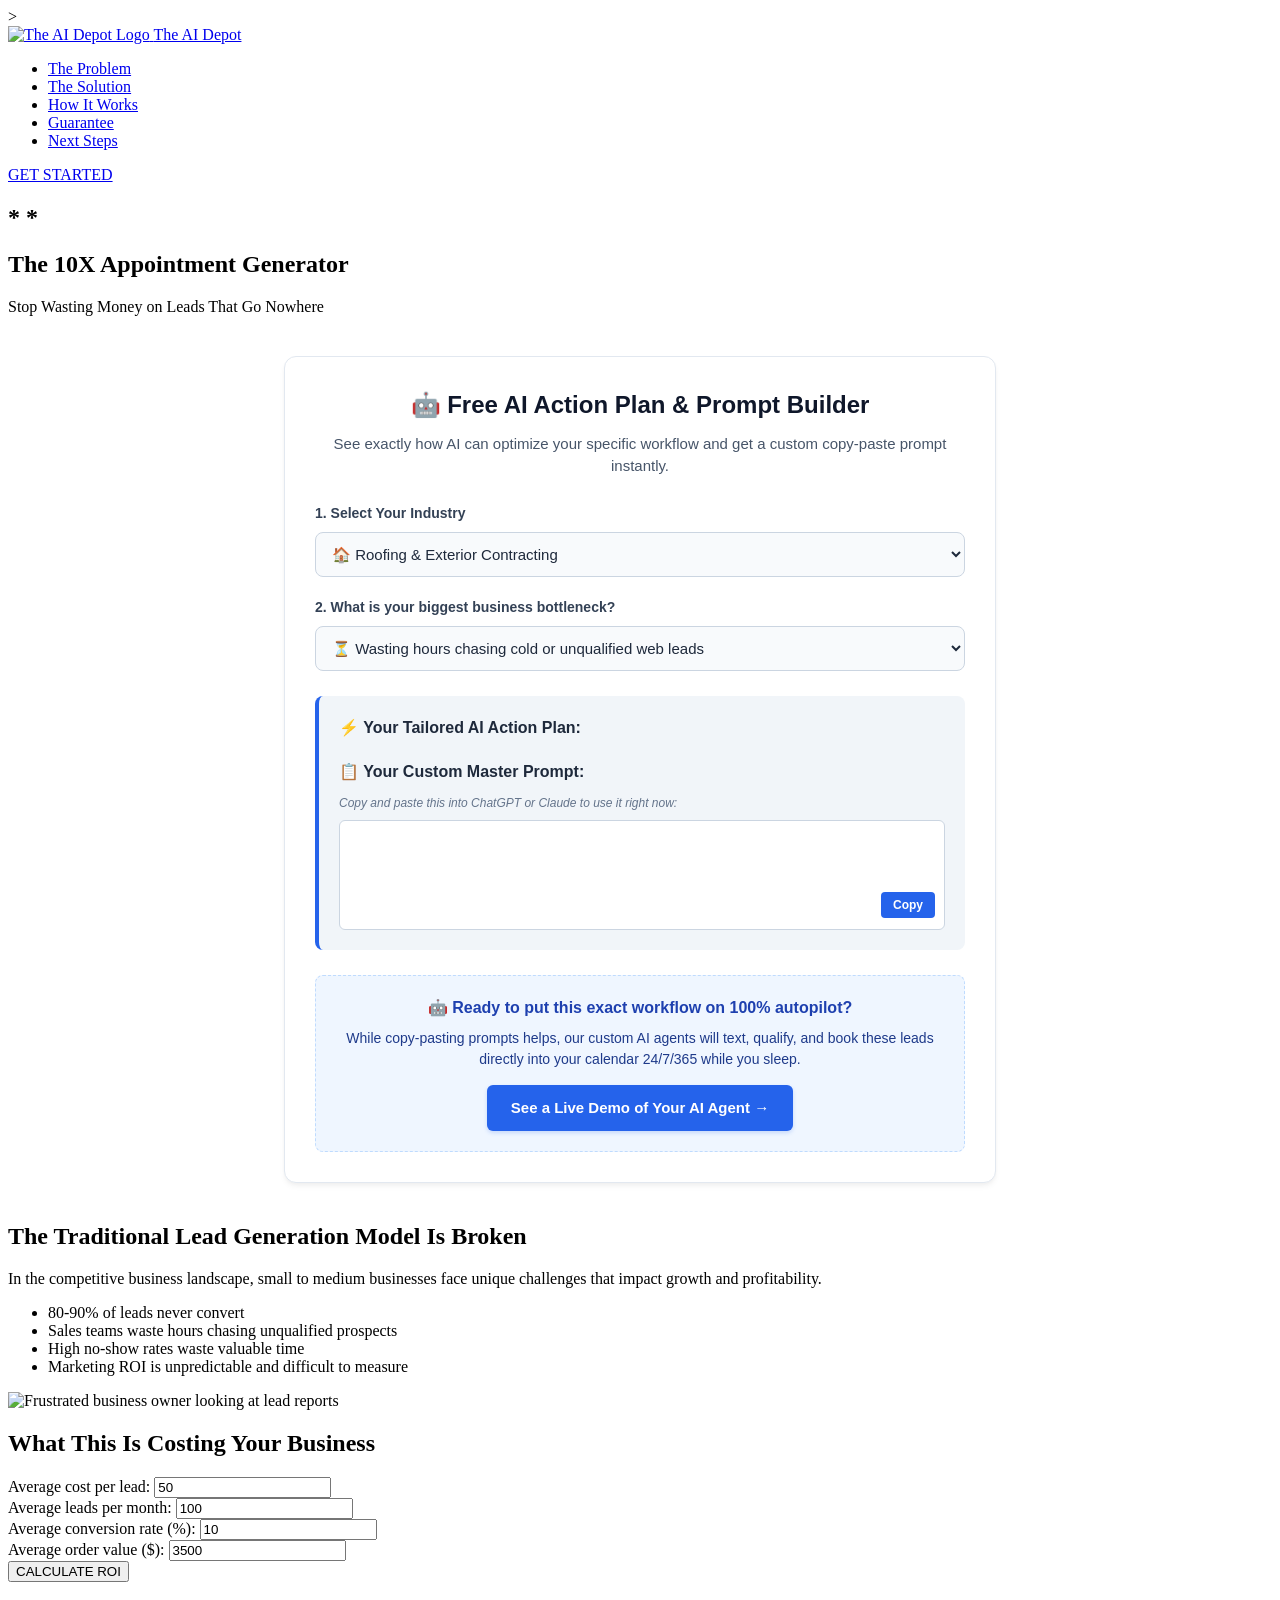
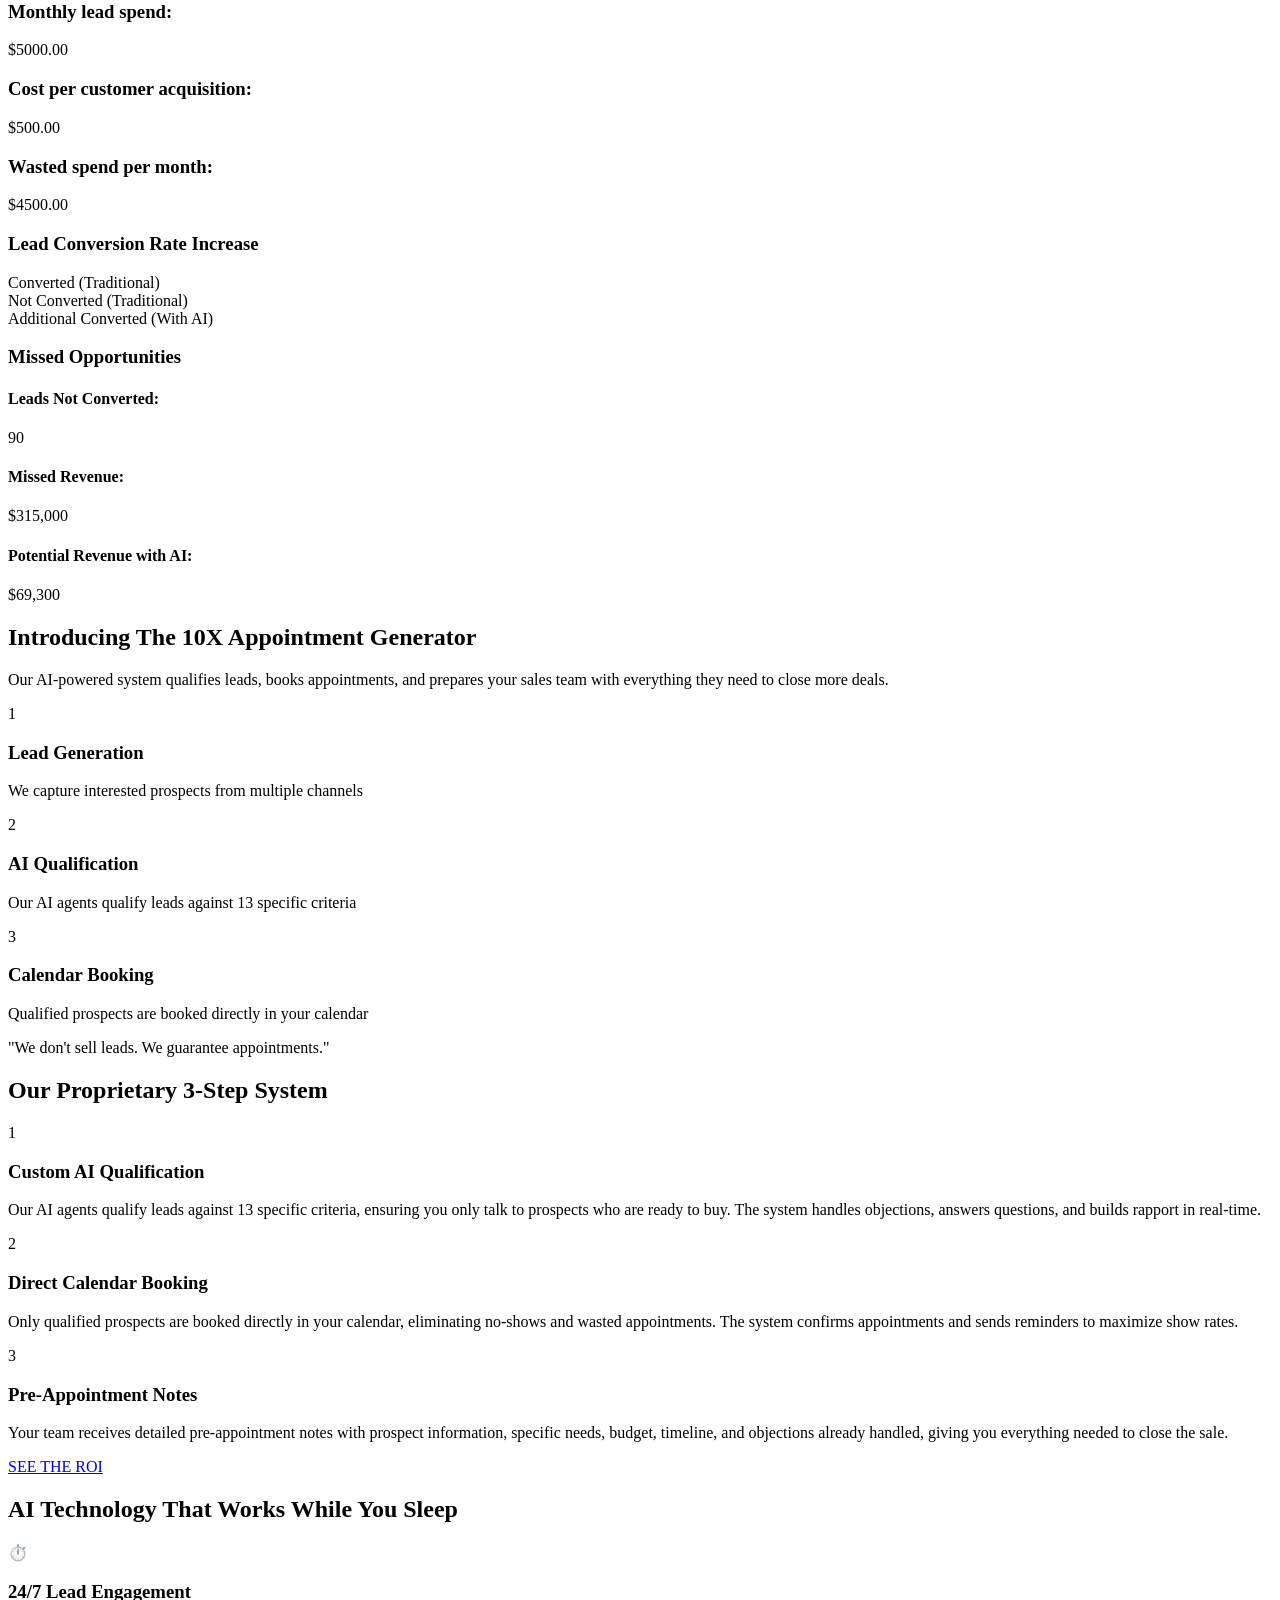
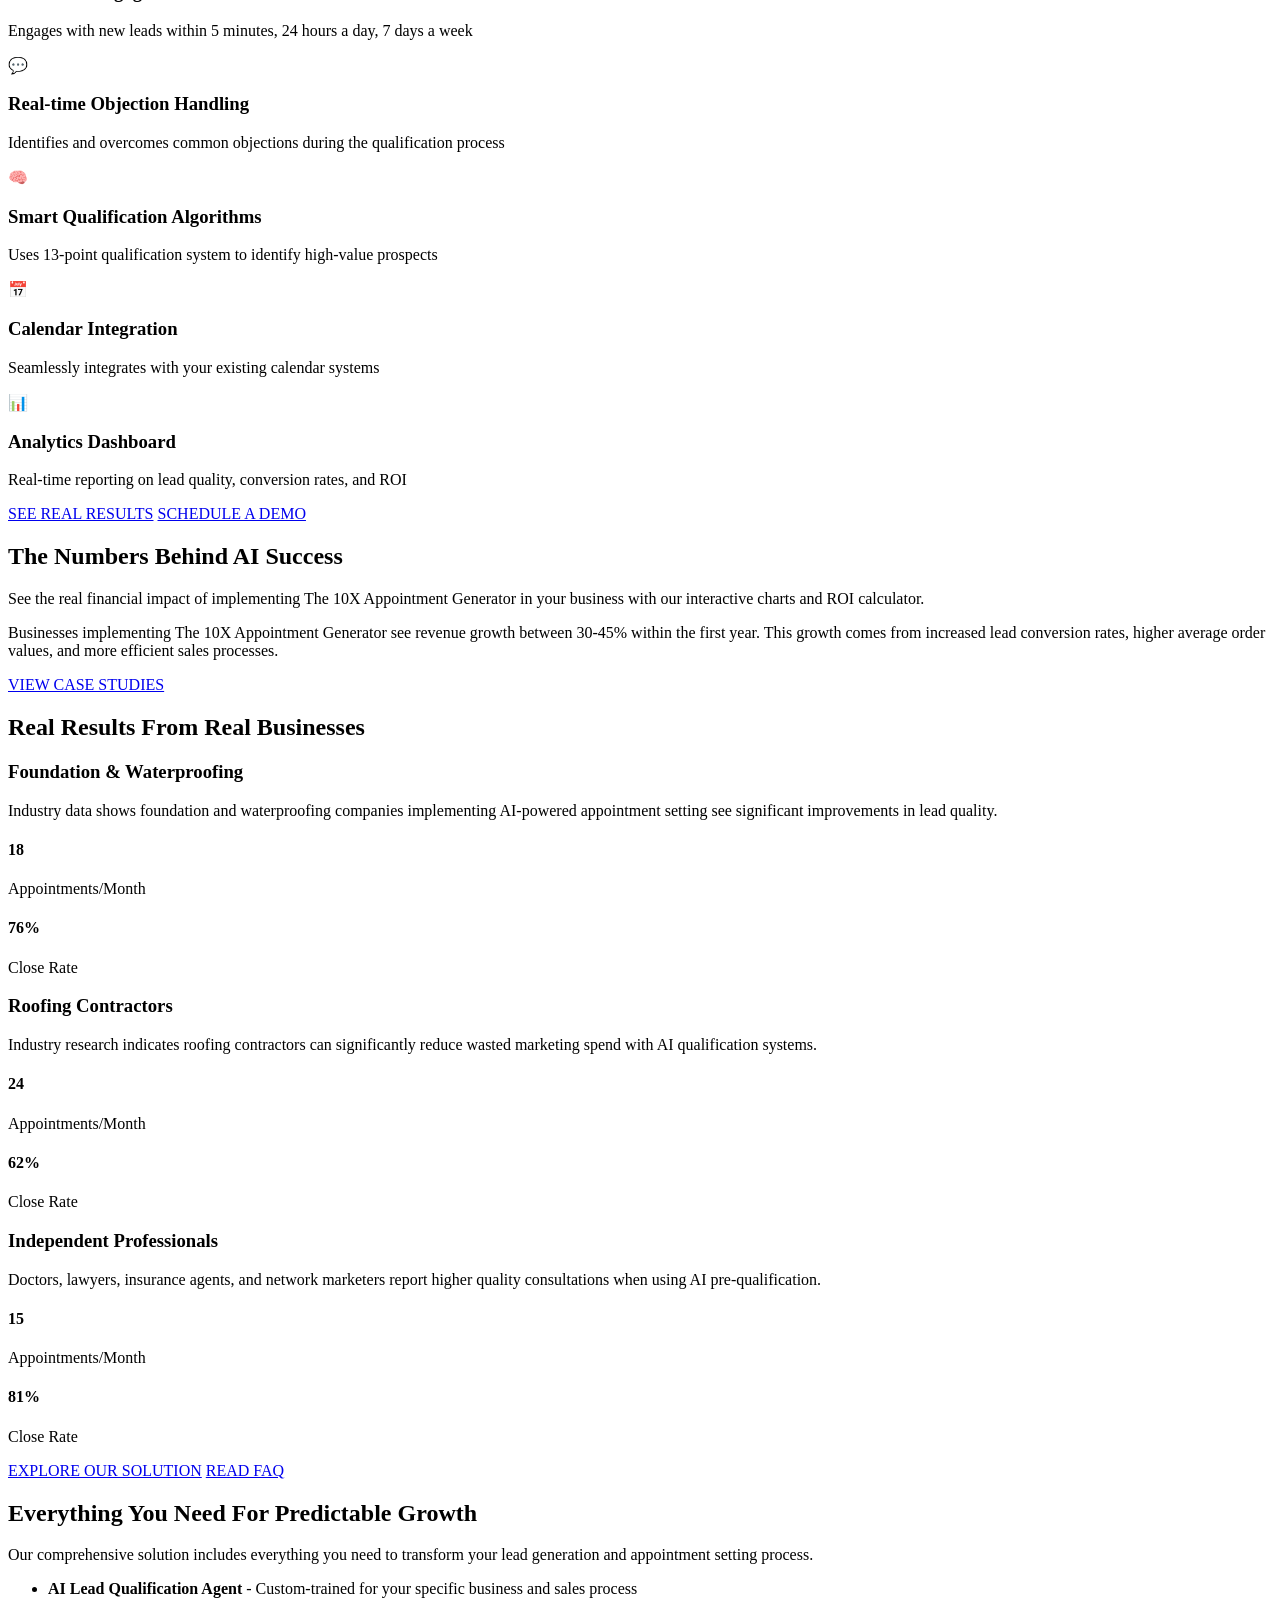
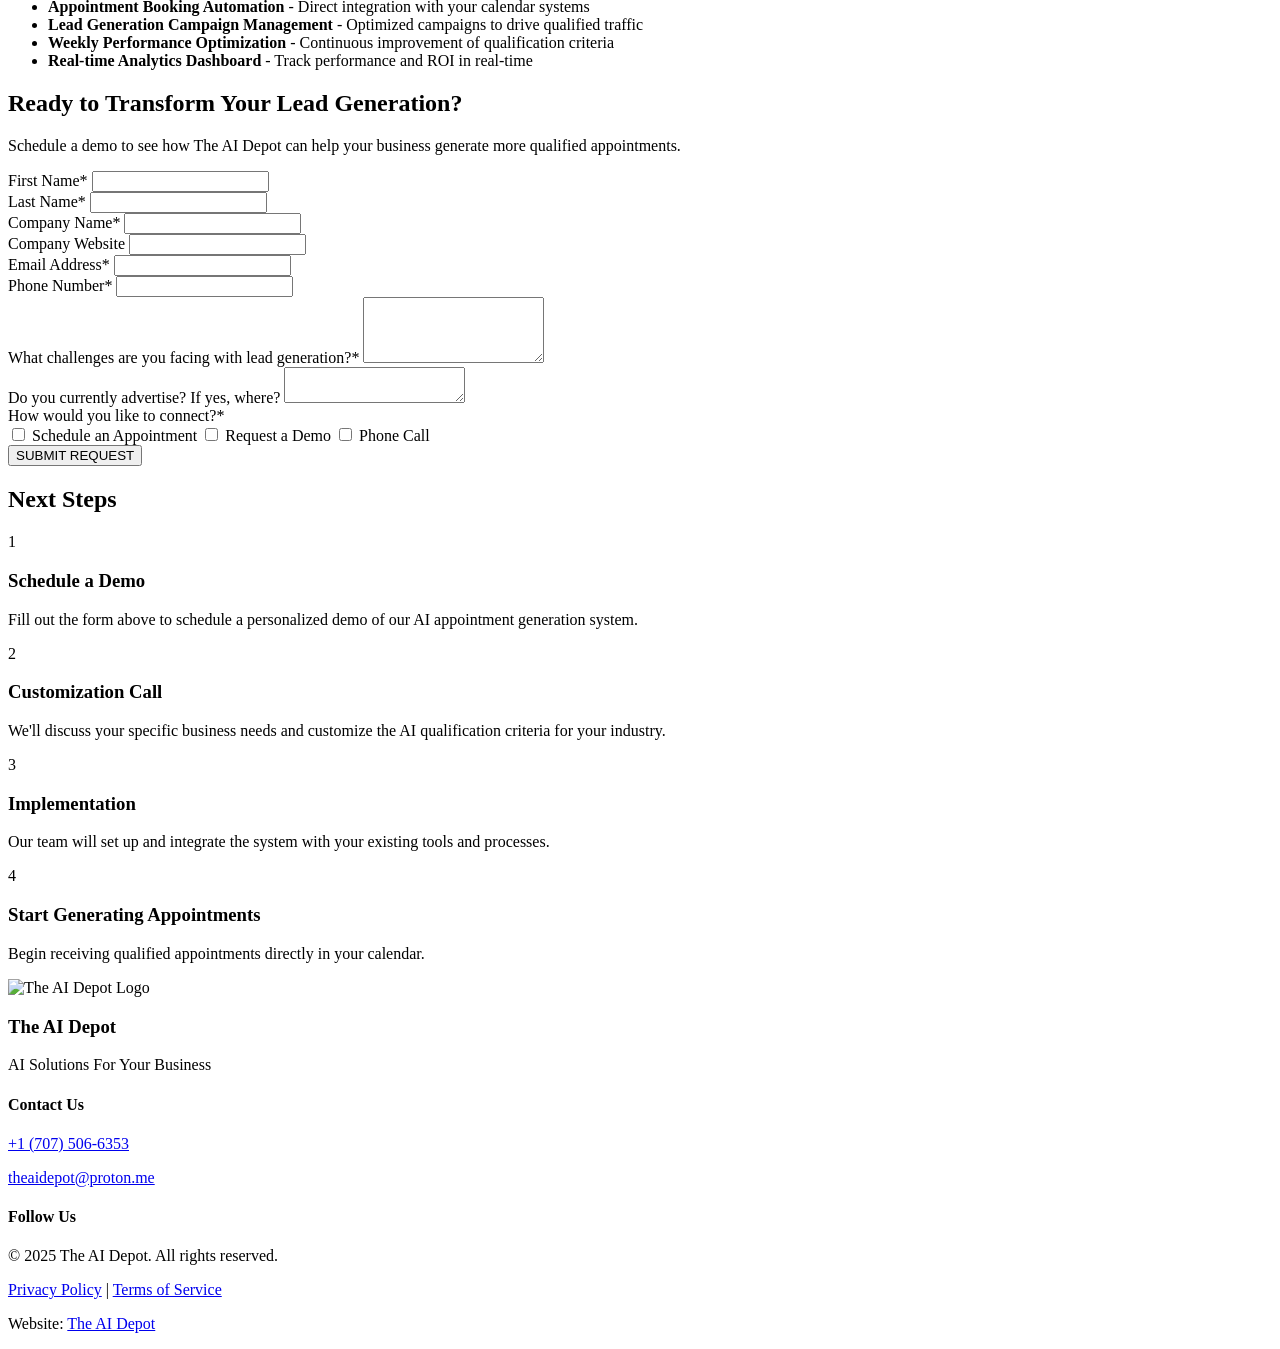
==== index1.html @ 07ce2d77 "Update index.html Added AI Depot Free Tool Widget with dynamic industry and bottleneck selection for" ====
</form><!DOCTYPE html>
<html lang="en">
<head>
    <meta charset="UTF-8">
    <meta name="viewport" content="width=device-width, initial-scale=1.0">
    <title>The AI Depot | Your On-Demand AI Department. Powerful, Custom AI without the Enterprise Cost.</title>
     <link rel="icon" href="https://raw.githubusercontent.com/TheAIDepot/blueprint/main/public/images/taid_logo.jpg" type="image/jpeg">
<link rel="preconnect" href="https://googleapis.com">
<link rel="preconnect" href="https://gstatic.com" crossorigin>
<link href="https://googleapis.com/css2?family=Roboto:wght@300;400;500;700;900&display=swap" rel="stylesheet">
<link rel="stylesheet" href="styles.css">
<link rel="stylesheet" href="https://cloudflare.com">
<meta name="viewport" content="width=device-width, initial-scale=1.0">
>

</head>
<body>
    <header>
        <div class="container">
            <div class="logo-container">
                <a href="#" class="logo">
                    <img src="assets/taid_logo.jpg" alt="The AI Depot Logo">
                    <span>The AI Depot</span>
                </a>
            </div>
            <nav>
                <ul class="nav-links">
                    
                    <li><a href="#problem">The Problem</a></li>
                    <li><a href="#solution">The Solution</a></li>
                    <li><a href="#how-it-works">How It Works</a></li>
                    <li><a href="#guarantee">Guarantee</a></li>
                    <li><a href="#next-steps">Next Steps</a></li>
                </ul>
            </nav>
            <a href="https://calendly.com/contactaidepot/30min" class="cta-button">GET STARTED</a>
            <div class="hamburger">
                <span></span>
                <span></span>
                <span></span>
            </div>
        </div>
    </header>


    
    <section class="hero">
        <div class="container">
             <h1>                              </h1>
             <h1>                              </h1>
            <h1>                              </h1>
            <h1>*                              *</h1>
            <h1>The 10X Appointment Generator</h1>
            <p class="subtitle">Stop Wasting Money on Leads That Go Nowhere</p>

            <!-- START OF THE AI DEPOT FREE TOOL WIDGET -->
<div id="ai-depot-widget-container" style="max-width: 650px; margin: 40px auto; padding: 30px; font-family: -apple-system, BlinkMacSystemFont, 'Segoe UI', Roboto, Helvetica, Arial, sans-serif; border: 1px solid #e2e8f0; border-radius: 12px; background: #ffffff; box-shadow: 0 4px 6px -1px rgba(0,0,0,0.05), 0 2px 4px -1px rgba(0,0,0,0.03); color: #1a202c; line-height: 1.5;">
    
    <div style="text-align: center; margin-bottom: 25px;">
        <h2 style="margin: 0 0 10px 0; font-size: 24px; font-weight: 700; color: #0f172a;">🤖 Free AI Action Plan & Prompt Builder</h2>
        <p style="margin: 0; font-size: 15px; color: #475569;">See exactly how AI can optimize your specific workflow and get a custom copy-paste prompt instantly.</p>
    </div>

    <!-- Dropdown 1 -->
    <div style="margin-bottom: 20px;">
        <label for="taid-industry" style="display: block; margin-bottom: 8px; font-size: 14px; font-weight: 600; color: #334155;">1. Select Your Industry</label>
        <select id="taid-industry" onchange="generateAiPlan()" style="width: 100%; padding: 12px; font-size: 15px; border: 1px solid #cbd5e1; border-radius: 8px; background-color: #f8fafc; color: #1e293b; cursor: pointer; outline: none; transition: border-color 0.2s;">
            <option value="roofing">🏠 Roofing & Exterior Contracting</option>
            <option value="foundation">🏗️ Foundation Repair & Waterproofing</option>
            <option value="independent">💼 Independent Professional (Legal, Medical, Insurance)</option>
            <option value="hvac">🛠️ General Home Services / HVAC / Plumbing</option>
            <option value="other">🏢 Other B2B / Service-Based Business</option>
        </select>
    </div>

    <!-- Dropdown 2 -->
    <div style="margin-bottom: 25px;">
        <label for="taid-bottleneck" style="display: block; margin-bottom: 8px; font-size: 14px; font-weight: 600; color: #334155;">2. What is your biggest business bottleneck?</label>
        <select id="taid-bottleneck" onchange="generateAiPlan()" style="width: 100%; padding: 12px; font-size: 15px; border: 1px solid #cbd5e1; border-radius: 8px; background-color: #f8fafc; color: #1e293b; cursor: pointer; outline: none; transition: border-color 0.2s;">
            <option value="chasing">⏳ Wasting hours chasing cold or unqualified web leads</option>
            <option value="noshow">📉 High "no-show" rates for scheduled consultations</option>
            <option value="marketing">❌ Spending money on marketing/ads that never convert</option>
            <option value="afterhours">🌙 Missing out on leads that submit forms after business hours</option>
            <option value="admin">📝 Sales team spending too much time on manual admin work</option>
        </select>
    </div>

    <!-- Dynamic Output Area -->
    <div id="taid-output" style="background: #f1f5f9; padding: 20px; border-radius: 8px; border-left: 4px solid #2563eb; margin-bottom: 25px;">
        <h4 style="margin: 0 0 10px 0; font-size: 16px; font-weight: 700; color: #1e293b;">⚡ Your Tailored AI Action Plan:</h4>
        <p id="taid-action-plan" style="margin: 0 0 20px 0; font-size: 14px; color: #475569;"></p>
        
        <h4 style="margin: 0 0 10px 0; font-size: 16px; font-weight: 700; color: #1e293b;">📋 Your Custom Master Prompt:</h4>
        <p style="margin: 0 0 8px 0; font-size: 12px; color: #64748b; font-style: italic;">Copy and paste this into ChatGPT or Claude to use it right now:</p>
        
        <div style="position: relative;">
            <textarea id="taid-prompt-text" readonly style="width: 100%; height: 110px; padding: 12px; font-size: 13px; font-family: monospace; border: 1px solid #cbd5e1; border-radius: 6px; background: #ffffff; color: #334155; resize: none; box-sizing: border-box; outline: none;"></textarea>
            <button onclick="copyTaidPrompt()" style="position: absolute; right: 10px; bottom: 12px; background: #2563eb; color: #ffffff; border: none; padding: 6px 12px; font-size: 12px; font-weight: 600; border-radius: 4px; cursor: pointer; transition: background 0.2s;">Copy</button>
        </div>
        <div id="copy-toast" style="display: none; text-align: right; font-size: 12px; color: #16a34a; margin-top: 4px; font-weight: 600;">✓ Prompt copied to clipboard!</div>
    </div>

    <!-- The Funnel Bridge / CTA -->
    <div style="background: #eff6ff; border: 1px dashed #bfdbfe; padding: 20px; border-radius: 8px; text-align: center;">
        <h4 style="margin: 0 0 8px 0; font-size: 16px; font-weight: 700; color: #1e40af;">🤖 Ready to put this exact workflow on 100% autopilot?</h4>
        <p style="margin: 0 0 15px 0; font-size: 14px; color: #1e3a8a;">While copy-pasting prompts helps, our custom AI agents will text, qualify, and book these leads directly into your calendar 24/7/365 while you sleep.</p>
        <a href="#demo-form" style="display: inline-block; background: #2563eb; color: #ffffff; text-decoration: none; padding: 12px 24px; font-size: 15px; font-weight: 700; border-radius: 6px; transition: background 0.2s; box-shadow: 0 2px 4px rgba(37,99,235,0.2);">See a Live Demo of Your AI Agent &rarr;</a>
    </div>

</div>

<script>
function generateAiPlan() {
    const industry = document.getElementById('taid-industry').value;
    const bottleneck = document.getElementById('taid-bottleneck').value;
    
    let actionPlan = "";
    let masterPrompt = "";

    // Fallback/Generic definitions to ensure an outcome for all 25 possible matrix pairs
    const broadFixes = {
        chasing: {
            plan: "Your marketing is driving clicks, but your sales team is burning out playing phone tag. You need an automated text/email triage agent that engages new inbound leads within 180 seconds to filter out tire-kickers before your team ever picks up the phone.",
            prompt: "Act as an expert triage and intake coordinator for a premium service business. Your job is to pre-qualify a new inbound lead who just filled out a form on our website. Ask exactly 3 questions, one at a time, to determine their exact problem, their immediate timeline, and if they are the primary decision maker. Keep your tone helpful, professional, and urgent. Do not give pricing. If they qualify, instruct them to pick a time on our calendar."
        },
        noshow: {
            plan: "High-value service jobs require high-intent buyers, but prospects often back out due to price anxiety or missing context. You need an AI booking assistant that handles objections, adds educational value, and confirms real commitment prior to setting the appointment, ensuring an 80%+ show rate.",
            prompt: "Act as a consultative booking assistant for a professional services firm. A prospect is hesitant to confirm their on-site consultation because they are worried it will take too long or be high-pressure. Write a 3-sentence, empathetic response that validates their time concern, explains that our streamlined consultations target the exact solution so they save money, and gently asks if morning or afternoon works better to lock in their slot."
        },
        marketing: {
            plan: "Wasted ad spend happens when paid traffic hits a dead-end form. You need an AI conversation layer attached directly to your landing pages that immediately intercepts incoming lead information, handles upfront friction, and guarantees an appointment while their intent is hot.",
            prompt: "Act as a conversion optimization assistant for a marketing campaign. Analyze the following inbound message from a paid ad lead who clicked 'Learn More'. Respond instantly with a highly engaging hook that references the specific ad offer, answers their immediate baseline objection about pricing transparently by steering them toward a customized assessment, and provides a direct calendar link."
        },
        afterhours: {
            plan: "Service companies often lose thousands in revenue simply because a competitor answered the phone first at 8:00 PM. You need a 24/7 conversational AI agent that acts as your overnight assistant, qualifies their intent, and drops them right into your calendar while you sleep.",
            prompt: "Act as a professional 24/7 virtual assistant for a high-end service business. A customer is messaging late at night needing an urgent assessment. Write a response that acknowledges the late hour politely, assures them they are in the right place, answers their question based on our standard offerings, and presents a direct calendar link to secure the earliest slot tomorrow morning. Keep the tone elite, professional, and reassuring."
        },
        admin: {
            plan: "Your highest-paid sales assets are wasting hours entering CRM details and drafting follow-ups. You need an automated AI agent that synthesizes lead conversations, labels objections, drafts the follow-up, and presents complete preparation notes directly inside your booking system.",
            prompt: "Act as an advanced sales operations assistant. Review the following raw conversation transcript between an inbound prospect and our intake system. Generate a concise set of Pre-Appointment Notes including: 1) Core Problem, 2) Timeline, 3) Estimated Budget tier, and 4) Top Objections raised. Conclude with a perfectly drafted 1-paragraph email follow-up tailored to address those exact points."
        }
    };

    // Specific Highlighted Matrix Combinations
    if (industry === "roofing" && bottleneck === "chasing") {
        actionPlan = "Your marketing is driving clicks, but your sales team is burning out playing phone tag. You need an automated text/email triage agent that engages new roofing leads within 180 seconds to filter out tire-kickers before your team ever picks up the phone.";

            
            <!-- Calendly Widget CSS -->
  <link rel="stylesheet" href="https://assets.calendly.com/assets/booking/css/booking-531dac03.css" />

  <style>
    html, body {
      margin: 0;
      padding: 0;
      height: 100%;
      background-color: #ffffff;
      font-family: -apple-system, BlinkMacSystemFont, 'Segoe UI', Roboto, Oxygen, Ubuntu, sans-serif;
    }

    .calendly-container {
      display: flex;
      align-items: center;
      justify-content: center;
      height: 100vh;
    }

    .calendly-inline-widget {
      width: 100%;
      max-width: 900px;
      height: 90vh;
      border: none;
    }
  </style>
</head>
<body>
  <div class="calendly-container">
    <div 
      class="calendly-inline-widget" 
      data-url="https://calendly.com/contactaidepot/30min" 
      style="min-width:320px; height:100%;">
    </div>
  </div>

  <!-- Calendly Embed Script -->
  <script type="text/javascript" src="https://assets.calendly.com/assets/external/widget.js" async></script>
</body>
        </div>
    </section>

    <section id="problem" class="problem">
        <div class="container">
            <h2>The Traditional Lead Generation Model Is Broken</h2>
            <p>In the competitive business landscape, small to medium businesses face unique challenges that impact growth and profitability.</p>
            
            <ul class="problem-list">
                <li><i class="fas fa-times"></i> 80-90% of leads never convert</li>
                <li><i class="fas fa-times"></i> Sales teams waste hours chasing unqualified prospects</li>
                <li><i class="fas fa-times"></i> High no-show rates waste valuable time</li>
                <li><i class="fas fa-times"></i> Marketing ROI is unpredictable and difficult to measure</li>
            </ul>

            <div class="problem-image">
                <img src="assets/isaac-macdonald-unsplash.jpg" alt="Frustrated business owner looking at lead reports">
            </div>

            
        </div>
    </section>

    <section id="calculator" class="calculator">
        <div class="container">
            <h2>What This Is Costing Your Business</h2>
            
            <div class="calculator-form">
                <div class="form-group">
                    <label for="cost-per-lead">Average cost per lead:</label>
                    <input type="number" id="cost-per-lead" placeholder="50" value="50">
                </div>
                
                <div class="form-group">
                    <label for="leads-per-month">Average leads per month:</label>
                    <input type="number" id="leads-per-month" placeholder="100" value="100">
                </div>
                
                <div class="form-group">
                    <label for="conversion-rate">Average conversion rate (%):</label>
                    <input type="number" id="conversion-rate" placeholder="10" value="10">
                </div>
                
                <div class="form-group">
                    <label for="order-value">Average order value ($):</label>
                    <input type="number" id="order-value" placeholder="3500" value="3500">
                </div>
                
                <button id="calculate-roi" class="cta-button">CALCULATE ROI</button>
            </div>
            
            <div class="calculator-results">
                <div class="result-item">
                    <h3>Monthly lead spend:</h3>
                    <p id="monthly-spend">$5000.00</p>
                </div>
                
                <div class="result-item">
                    <h3>Cost per customer acquisition:</h3>
                    <p id="acquisition-cost">$500.00</p>
                </div>
                
                <div class="result-item">
                    <h3>Wasted spend per month:</h3>
                    <p id="wasted-spend">$4500.00</p>
                </div>
            </div>
            
            <div class="chart-container">
                <div class="chart">
                    <h3>Lead Conversion Rate Increase</h3>
                    <div class="chart-visual" id="conversion-chart">
                        <!-- Chart will be rendered by JavaScript -->
                    </div>
                    <div class="chart-legend">
                        <div class="legend-item">
                            <span class="legend-color traditional"></span>
                            <span>Converted (Traditional)</span>
                        </div>
                        <div class="legend-item">
                            <span class="legend-color not-converted"></span>
                            <span>Not Converted (Traditional)</span>
                        </div>
                        <div class="legend-item">
                            <span class="legend-color ai-converted"></span>
                            <span>Additional Converted (With AI)</span>
                        </div>
                    </div>
                </div>
                
                <div class="chart">
                    <h3>Missed Opportunities</h3>
                    <div class="missed-opportunities">
                        <div class="opportunity-item">
                            <h4>Leads Not Converted:</h4>
                            <p id="leads-not-converted">90</p>
                        </div>
                        <div class="opportunity-item">
                            <h4>Missed Revenue:</h4>
                            <p id="missed-revenue">$315,000</p>
                        </div>
                        <div class="opportunity-item">
                            <h4>Potential Revenue with AI:</h4>
                            <p id="potential-revenue">$69,300</p>
                        </div>
                    </div>
                </div>
            </div>
        </div>
    </section>

    <section id="solution" class="solution">
        <div class="container">
            <h2>Introducing The 10X Appointment Generator</h2>
            <p>Our AI-powered system qualifies leads, books appointments, and prepares your sales team with everything they need to close more deals.</p>
            
            <div class="solution-steps">
                <div class="step">
                    <div class="step-number">1</div>
                    <h3>Lead Generation</h3>
                    <p>We capture interested prospects from multiple channels</p>
                </div>
                
                <div class="step">
                    <div class="step-number">2</div>
                    <h3>AI Qualification</h3>
                    <p>Our AI agents qualify leads against 13 specific criteria</p>
                </div>
                
                <div class="step">
                    <div class="step-number">3</div>
                    <h3>Calendar Booking</h3>
                    <p>Qualified prospects are booked directly in your calendar</p>
                </div>
            </div>
            
            <div class="quote">
                <p>"We don't sell leads. We guarantee appointments."</p>
            </div>
            
            <div class="cta-buttons">
  
                
            </div>
        </div>
    </section>

    <section id="how-it-works" class="how-it-works">
        <div class="container">
            <h2>Our Proprietary 3-Step System</h2>
            
            <div class="steps-detailed">
                <div class="step-detailed">
                    <div class="step-number">1</div>
                    <div class="step-content">
                        <h3>Custom AI Qualification</h3>
                        <p>Our AI agents qualify leads against 13 specific criteria, ensuring you only talk to prospects who are ready to buy. The system handles objections, answers questions, and builds rapport in real-time.</p>
                    </div>
                </div>
                
                <div class="step-detailed">
                    <div class="step-number">2</div>
                    <div class="step-content">
                        <h3>Direct Calendar Booking</h3>
                        <p>Only qualified prospects are booked directly in your calendar, eliminating no-shows and wasted appointments. The system confirms appointments and sends reminders to maximize show rates.</p>
                    </div>
                </div>
                
                <div class="step-detailed">
                    <div class="step-number">3</div>
                    <div class="step-content">
                        <h3>Pre-Appointment Notes</h3>
                        <p>Your team receives detailed pre-appointment notes with prospect information, specific needs, budget, timeline, and objections already handled, giving you everything needed to close the sale.</p>
                    </div>
                </div>
            </div>
            
            <a href="#case-studies" class="cta-button secondary">SEE THE ROI</a>
        </div>
    </section>

    <section class="features">
        <div class="container">
            <h2>AI Technology That Works While You Sleep</h2>
            
            <div class="features-grid">
                <div class="feature">
                    <div class="feature-icon">⏱️</div>
                    <h3>24/7 Lead Engagement</h3>
                    <p>Engages with new leads within 5 minutes, 24 hours a day, 7 days a week</p>
                </div>
                
                <div class="feature">
                    <div class="feature-icon">💬</div>
                    <h3>Real-time Objection Handling</h3>
                    <p>Identifies and overcomes common objections during the qualification process</p>
                </div>
                
                <div class="feature">
                    <div class="feature-icon">🧠</div>
                    <h3>Smart Qualification Algorithms</h3>
                    <p>Uses 13-point qualification system to identify high-value prospects</p>
                </div>
                
                <div class="feature">
                    <div class="feature-icon">📅</div>
                    <h3>Calendar Integration</h3>
                    <p>Seamlessly integrates with your existing calendar systems</p>
                </div>
                
                <div class="feature">
                    <div class="feature-icon">📊</div>
                    <h3>Analytics Dashboard</h3>
                    <p>Real-time reporting on lead quality, conversion rates, and ROI</p>
                </div>
            </div>
            
            <div class="cta-buttons">
                <a href="#case-studies" class="cta-button secondary">SEE REAL RESULTS</a>
                <a href="#contact" class="cta-button primary">SCHEDULE A DEMO</a>
            </div>
        </div>
    </section>

    <section class="roi">
        <div class="container">
            <h2>The Numbers Behind AI Success</h2>
            <p>See the real financial impact of implementing The 10X Appointment Generator in your business with our interactive charts and ROI calculator.</p>
            
            <p>Businesses implementing The 10X Appointment Generator see revenue growth between 30-45% within the first year. This growth comes from increased lead conversion rates, higher average order values, and more efficient sales processes.</p>
            
            <a href="#case-studies" class="cta-button secondary">VIEW CASE STUDIES</a>
        </div>
    </section>

    <section id="case-studies" class="case-studies">
        <div class="container">
            <h2>Real Results From Real Businesses</h2>
            
            <div class="case-studies-grid">
                <div class="case-study">
                    <h3>Foundation & Waterproofing</h3>
                    <p>Industry data shows foundation and waterproofing companies implementing AI-powered appointment setting see significant improvements in lead quality.</p>
                    <div class="case-stats">
                        <div class="stat">
                            <h4>18</h4>
                            <p>Appointments/Month</p>
                        </div>
                        <div class="stat">
                            <h4>76%</h4>
                            <p>Close Rate</p>
                        </div>
                    </div>
                </div>
                
                <div class="case-study">
                    <h3>Roofing Contractors</h3>
                    <p>Industry research indicates roofing contractors can significantly reduce wasted marketing spend with AI qualification systems.</p>
                    <div class="case-stats">
                        <div class="stat">
                            <h4>24</h4>
                            <p>Appointments/Month</p>
                        </div>
                        <div class="stat">
                            <h4>62%</h4>
                            <p>Close Rate</p>
                        </div>
                    </div>
                </div>
                
                <div class="case-study">
                    <h3>Independent Professionals</h3>
                    <p>Doctors, lawyers, insurance agents, and network marketers report higher quality consultations when using AI pre-qualification.</p>
                    <div class="case-stats">
                        <div class="stat">
                            <h4>15</h4>
                            <p>Appointments/Month</p>
                        </div>
                        <div class="stat">
                            <h4>81%</h4>
                            <p>Close Rate</p>
                        </div>
                    </div>
                </div>
            </div>
            
            <div class="cta-buttons">
                <a href="#solution" class="cta-button secondary">EXPLORE OUR SOLUTION</a>
                <a href="#faq" class="cta-button tertiary">READ FAQ</a>
            </div>
        </div>
    </section>

    <section id="guarantee" class="benefits">
        <div class="container">
            <h2>Everything You Need For Predictable Growth</h2>
            <p>Our comprehensive solution includes everything you need to transform your lead generation and appointment setting process.</p>
            
            <ul class="benefits-list">
                <li><strong>AI Lead Qualification Agent</strong> - Custom-trained for your specific business and sales process</li>
                <li><strong>Appointment Booking Automation</strong> - Direct integration with your calendar systems</li>
                <li><strong>Lead Generation Campaign Management</strong> - Optimized campaigns to drive qualified traffic</li>
                <li><strong>Weekly Performance Optimization</strong> - Continuous improvement of qualification criteria</li>
                <li><strong>Real-time Analytics Dashboard</strong> - Track performance and ROI in real-time</li>
            </ul>
        </div>
    </section>

    <section id="contact" class="contact">
        <div class="container">
            <h2>Ready to Transform Your Lead Generation?</h2>
            <p>Schedule a demo to see how The AI Depot can help your business generate more qualified appointments.</p>
            
            <div class="contact-form-container">
                <form id="contact-form" class="contact-form" action="https://formsubmit.co/contactaidepot@gmail.com" method="POST">
  <input type="hidden" name="_subject" value="New Lead from AI Depot">
  <input type="hidden" name="_next" value="theaidepot.github.io/theaidepot/thank-you.html">
  <input type="hidden" name="_template" value="table">
  <input type="text" name="_honey" style="display:none">
                    <div class="form-row">
                        <div class="form-group">
                            <label for="first-name">First Name*</label>
                            <input type="text" id="first-name" name="first-name" required>
                        </div>
                        <div class="form-group">
                            <label for="last-name">Last Name*</label>
                            <input type="text" id="last-name" name="last-name" required>
                        </div>
                    </div>
                    
                    <div class="form-row">
                        <div class="form-group">
                            <label for="company-name">Company Name*</label>
                            <input type="text" id="company-name" name="company-name" required>
                        </div>
                        <div class="form-group">
                            <label for="company-url">Company Website</label>
                            <input type="url" id="company-url" name="company-url">
                        </div>
                    </div>
                    
                    <div class="form-row">
                        <div class="form-group">
                            <label for="email">Email Address*</label>
                            <input type="email" id="email" name="email" required>
                        </div>
                        <div class="form-group">
                            <label for="phone">Phone Number*</label>
                            <input type="tel" id="phone" name="phone" required>
                        </div>
                    </div>
                    
                    <div class="form-group">
                        <label for="challenges">What challenges are you facing with lead generation?*</label>
                        <textarea id="challenges" name="challenges" rows="4" required></textarea>
                    </div>
                    
                    <div class="form-group">
                        <label for="advertising">Do you currently advertise? If yes, where?</label>
                        <textarea id="advertising" name="advertising" rows="2"></textarea>
                    </div>
                    
                    <div class="form-group">
                        <label>How would you like to connect?*</label>
                        <div class="checkbox-group">
                            <label class="checkbox-label">
                                <input type="checkbox" name="connect-method" value="appointment"> Schedule an Appointment
                            </label>
                            <label class="checkbox-label">
                                <input type="checkbox" name="connect-method" value="demo"> Request a Demo
                            </label>
                            <label class="checkbox-label">
                                <input type="checkbox" name="connect-method" value="call"> Phone Call
                            </label>
                        </div>
                    </div>
                    
                    <button type="submit" class="cta-button primary">SUBMIT REQUEST</button>
                </form>
            </div>
        </div>
    </section>

    <section id="next-steps" class="next-steps">
        <div class="container">
            <h2>Next Steps</h2>
            <div class="steps-process">
                <div class="process-step">
                    <div class="step-number">1</div>
                    <h3>Schedule a Demo</h3>
                    <p>Fill out the form above to schedule a personalized demo of our AI appointment generation system.</p>
                </div>
                
                <div class="process-step">
                    <div class="step-number">2</div>
                    <h3>Customization Call</h3>
                    <p>We'll discuss your specific business needs and customize the AI qualification criteria for your industry.</p>
                </div>
                
                <div class="process-step">
                    <div class="step-number">3</div>
                    <h3>Implementation</h3>
                    <p>Our team will set up and integrate the system with your existing tools and processes.</p>
                </div>
                
                <div class="process-step">
                    <div class="step-number">4</div>
                    <h3>Start Generating Appointments</h3>
                    <p>Begin receiving qualified appointments directly in your calendar.</p>
                </div>
            </div>
        </div>
    </section>

    <footer>
        <div class="container">
            <div class="footer-content">
                <div class="footer-logo">
                    <img src="assets/taid_logo.jpg" alt="The AI Depot Logo">
                    <h3>The AI Depot</h3>
                    <p>AI Solutions For Your Business</p>
                </div>
                
                <div class="footer-contact">
                    <h4>Contact Us</h4>
                    <p><i class="fas fa-phone"></i> <a href="tel:+17075066353">+1 (707) 506-6353</a></p>
                    <p><i class="fas fa-envelope"></i> <a href="mailto:theaidepot@proton.me">theaidepot@proton.me</a></p>
                </div>
                
                <div class="footer-social">
                    <h4>Follow Us</h4>
                    <div class="social-icons">
                        <a href="https://www.youtube.com/@TheAIDepotChannel" target="_blank"><i class="fab fa-youtube"></i></a>
                        <a href="https://x.com/TheAIDepot_3690" target="_blank"><i class="fab fa-twitter"></i></a>
                        <a href="https://www.linkedin.com/in/the-ai-depot-241109360/" target="_blank"><i class="fab fa-linkedin"></i></a>
                        <a href="https://www.tiktok.com/@theaidepot8" target="_blank"><i class="fab fa-tiktok"></i></a>
                        <a href="https://www.facebook.com/profile.php?id=61576271914774" target="_blank"><i class="fab fa-facebook"></i></a>
                        <a href="https://www.instagram.com/" target="_blank"><i class="fab fa-instagram"></i></a>
                    </div>
                </div>
            </div>
            
            <div class="footer-bottom">
                <p>&copy; 2025 The AI Depot. All rights reserved.</p>
                <p><a href="https://theaidepot.github.io/theaidepot/privacy">Privacy Policy</a> | <a href="https://theaidepot.github.io/theaidepot/terms">Terms of Service</a></p>
                <p>Website: <a href="https://theaidepot.github.io/theaidepot" target="_blank">The AI Depot</a></p>
            </div>
        </div>
    </footer>

    <script src="script.js"></script>
</body>
</html>
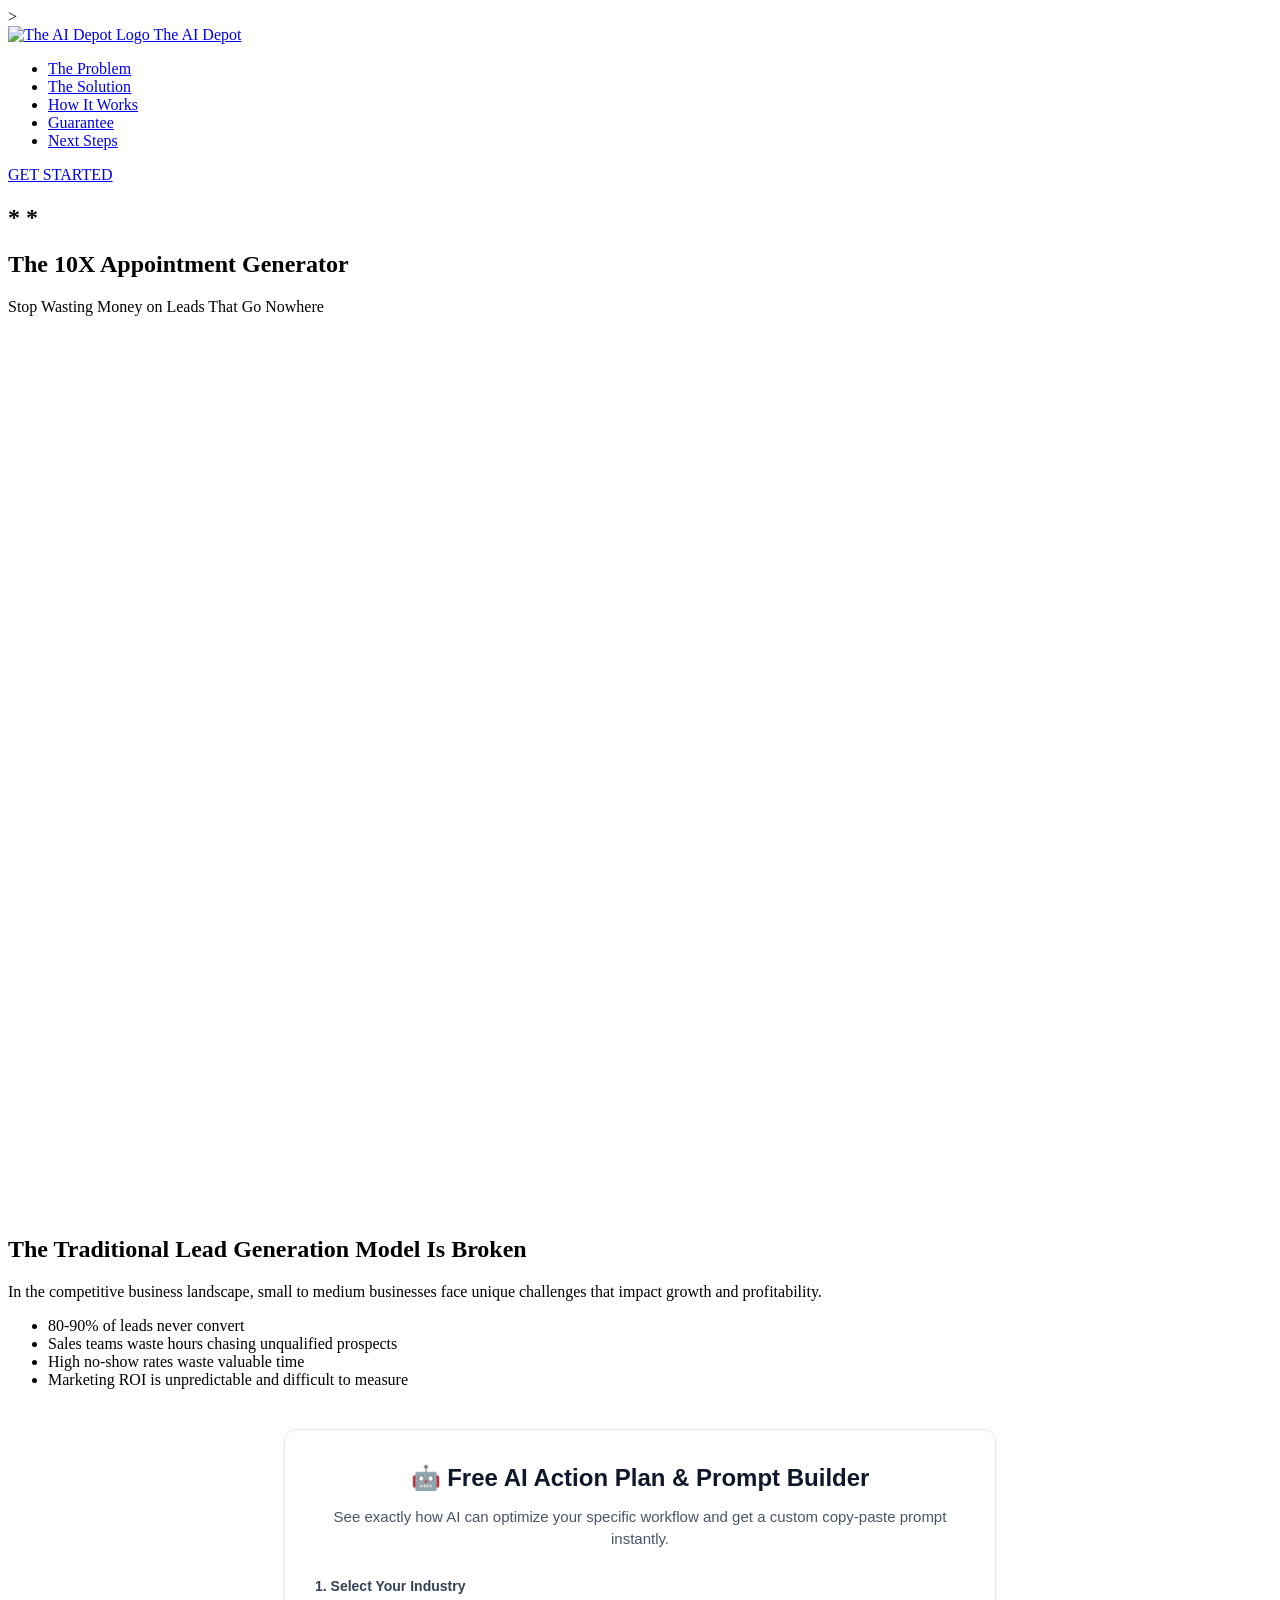
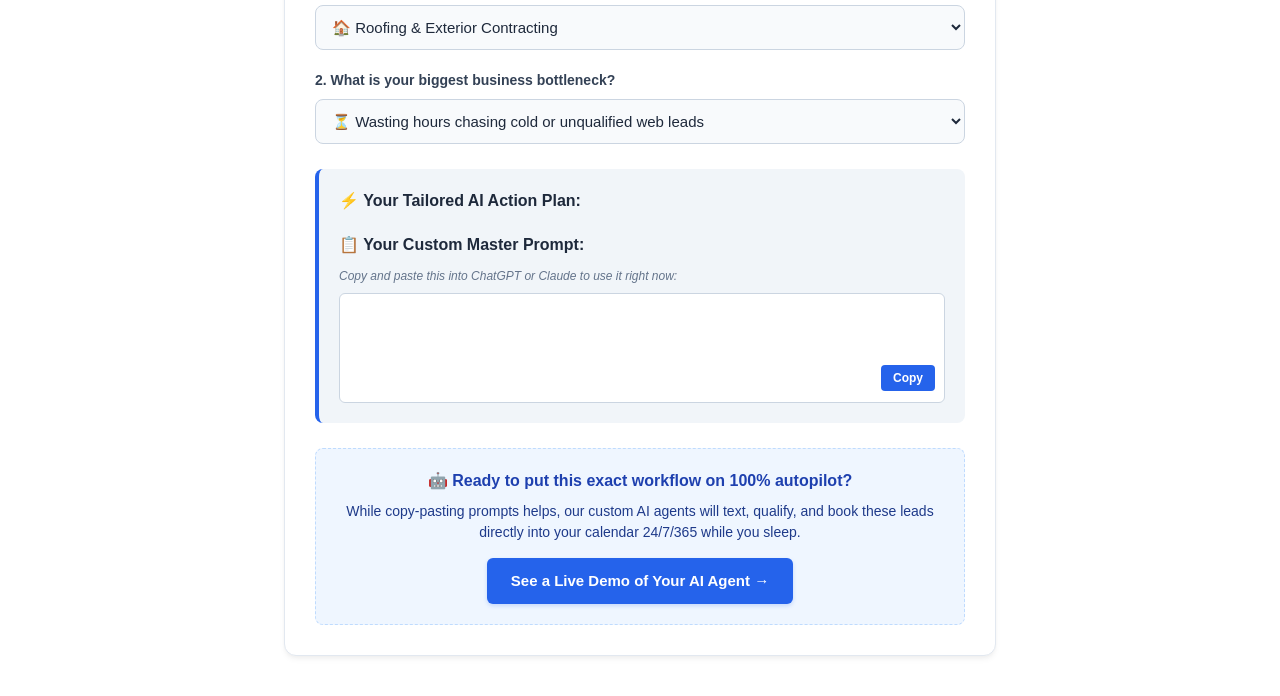
==== commit 22c880f5: "Rename index.html to index1.html" ====
--- a/index1.html
+++ b/index1.html
@@ -53,7 +53,37 @@
             <h1>The 10X Appointment Generator</h1>
             <p class="subtitle">Stop Wasting Money on Leads That Go Nowhere</p>
 
-            <!-- START OF THE AI DEPOT FREE TOOL WIDGET -->
+           
+  </style>
+</head>
+<body>
+  <div class="calendly-container">
+    <div 
+      class="calendly-inline-widget" 
+      data-url="https://calendly.com/contactaidepot/30min" 
+      style="min-width:320px; height:100%;">
+    </div>
+  </div>
+
+  <!-- Calendly Embed Script -->
+  <script type="text/javascript" src="https://assets.calendly.com/assets/external/widget.js" async></script>
+</body>
+        </div>
+    </section>
+
+    <section id="problem" class="problem">
+        <div class="container">
+            <h2>The Traditional Lead Generation Model Is Broken</h2>
+            <p>In the competitive business landscape, small to medium businesses face unique challenges that impact growth and profitability.</p>
+            
+            <ul class="problem-list">
+                <li><i class="fas fa-times"></i> 80-90% of leads never convert</li>
+                <li><i class="fas fa-times"></i> Sales teams waste hours chasing unqualified prospects</li>
+                <li><i class="fas fa-times"></i> High no-show rates waste valuable time</li>
+                <li><i class="fas fa-times"></i> Marketing ROI is unpredictable and difficult to measure</li>
+            </ul>
+
+             <!-- START OF THE AI DEPOT FREE TOOL WIDGET -->
 <div id="ai-depot-widget-container" style="max-width: 650px; margin: 40px auto; padding: 30px; font-family: -apple-system, BlinkMacSystemFont, 'Segoe UI', Roboto, Helvetica, Arial, sans-serif; border: 1px solid #e2e8f0; border-radius: 12px; background: #ffffff; box-shadow: 0 4px 6px -1px rgba(0,0,0,0.05), 0 2px 4px -1px rgba(0,0,0,0.03); color: #1a202c; line-height: 1.5;">
     
     <div style="text-align: center; margin-bottom: 25px;">
@@ -171,37 +201,6 @@
       height: 90vh;
       border: none;
     }
-  </style>
-</head>
-<body>
-  <div class="calendly-container">
-    <div 
-      class="calendly-inline-widget" 
-      data-url="https://calendly.com/contactaidepot/30min" 
-      style="min-width:320px; height:100%;">
-    </div>
-  </div>
-
-  <!-- Calendly Embed Script -->
-  <script type="text/javascript" src="https://assets.calendly.com/assets/external/widget.js" async></script>
-</body>
-        </div>
-    </section>
-
-    <section id="problem" class="problem">
-        <div class="container">
-            <h2>The Traditional Lead Generation Model Is Broken</h2>
-            <p>In the competitive business landscape, small to medium businesses face unique challenges that impact growth and profitability.</p>
-            
-            <ul class="problem-list">
-                <li><i class="fas fa-times"></i> 80-90% of leads never convert</li>
-                <li><i class="fas fa-times"></i> Sales teams waste hours chasing unqualified prospects</li>
-                <li><i class="fas fa-times"></i> High no-show rates waste valuable time</li>
-                <li><i class="fas fa-times"></i> Marketing ROI is unpredictable and difficult to measure</li>
-            </ul>
-
-            <div class="problem-image">
-                <img src="assets/isaac-macdonald-unsplash.jpg" alt="Frustrated business owner looking at lead reports">
             </div>
 
             
